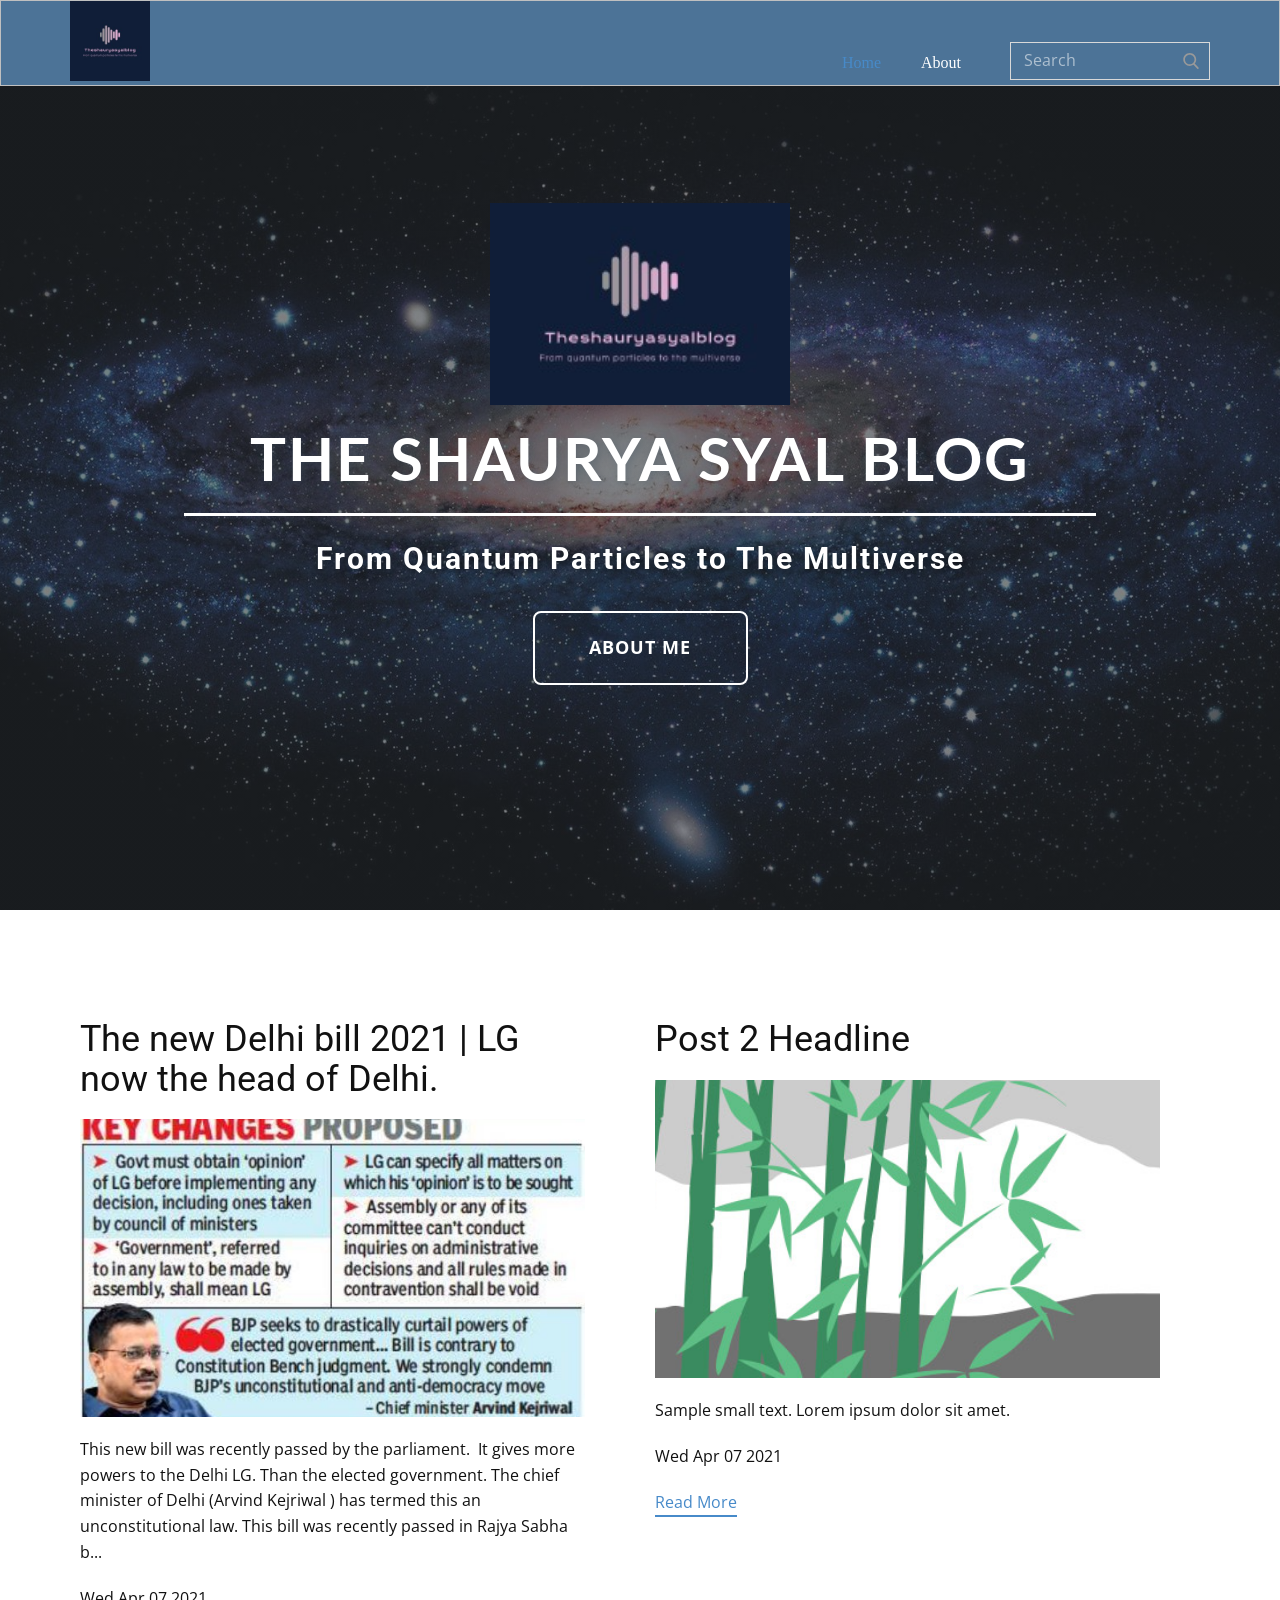
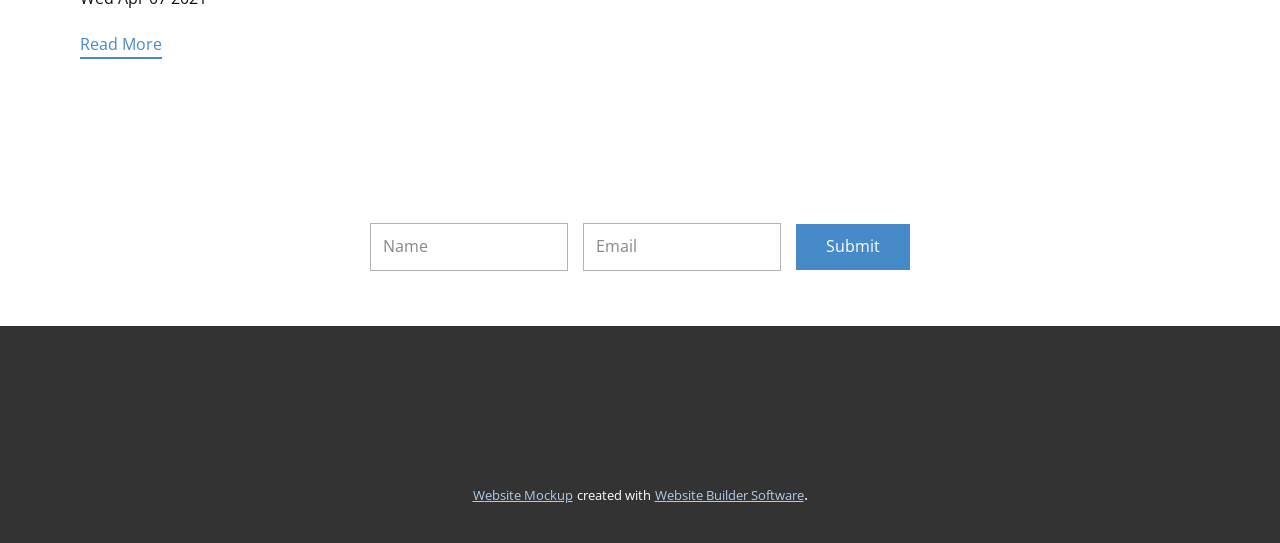
==== index.html @ 0d34ad06 "website" ====
<!DOCTYPE html>
<html style="font-size: 16px;">
  <head>
    <meta name="viewport" content="width=device-width, initial-scale=1.0">
    <meta charset="utf-8">
    <meta name="keywords" content="theshauryasyalblog​">
    <meta name="description" content="">
    <meta name="page_type" content="np-template-header-footer-from-plugin">
    <title>Home</title>
    <link rel="stylesheet" href="nicepage.css" media="screen">
<link rel="stylesheet" href="Home.css" media="screen">
    <script class="u-script" type="text/javascript" src="jquery.js" defer=""></script>
    <script class="u-script" type="text/javascript" src="nicepage.js" defer=""></script>
    <meta name="generator" content="Nicepage 3.11.0, nicepage.com">
    <link id="u-theme-google-font" rel="stylesheet" href="https://fonts.googleapis.com/css?family=Roboto:100,100i,300,300i,400,400i,500,500i,700,700i,900,900i|Open+Sans:300,300i,400,400i,600,600i,700,700i,800,800i">
    <link id="u-page-google-font" rel="stylesheet" href="https://fonts.googleapis.com/css?family=Lato:100,100i,300,300i,400,400i,700,700i,900,900i|Roboto:100,100i,300,300i,400,400i,500,500i,700,700i,900,900i">
    
    
    
    
    <script type="application/ld+json">{
		"@context": "http://schema.org",
		"@type": "Organization",
		"name": "",
		"url": "index.html",
		"logo": "images/logoblog2.jpg"
}</script>
    <meta property="og:title" content="Home">
    <meta property="og:type" content="website">
    <meta name="theme-color" content="#478ac9">
    <link rel="canonical" href="index.html">
    <meta property="og:url" content="index.html">
  </head>
  <body data-home-page="Home.html" data-home-page-title="Home" class="u-body"><header class="u-align-center-xs u-border-1 u-border-grey-25 u-clearfix u-header u-palette-1-dark-1 u-header" id="sec-acac"><div class="u-clearfix u-sheet u-valign-middle u-sheet-1">
        <a href="https://nicepage.com" class="u-image u-logo u-image-1" data-image-width="198" data-image-height="198">
          <img src="images/logoblog2.jpg" class="u-logo-image u-logo-image-1" data-image-width="80">
        </a>
        <form action="#" class="u-border-1 u-border-grey-15 u-search u-search-right u-search-1">
          <button class="u-search-button" type="submit">
            <span class="u-search-icon u-spacing-10 u-text-grey-40">
              <svg class="u-svg-link" preserveAspectRatio="xMidYMin slice" viewBox="0 0 56.966 56.966" style=""><use xmlns:xlink="http://www.w3.org/1999/xlink" xlink:href="#svg-b04b"></use></svg>
              <svg xmlns="http://www.w3.org/2000/svg" xmlns:xlink="http://www.w3.org/1999/xlink" version="1.1" id="svg-b04b" x="0px" y="0px" viewBox="0 0 56.966 56.966" style="enable-background:new 0 0 56.966 56.966;" xml:space="preserve" class="u-svg-content"><path d="M55.146,51.887L41.588,37.786c3.486-4.144,5.396-9.358,5.396-14.786c0-12.682-10.318-23-23-23s-23,10.318-23,23  s10.318,23,23,23c4.761,0,9.298-1.436,13.177-4.162l13.661,14.208c0.571,0.593,1.339,0.92,2.162,0.92  c0.779,0,1.518-0.297,2.079-0.837C56.255,54.982,56.293,53.08,55.146,51.887z M23.984,6c9.374,0,17,7.626,17,17s-7.626,17-17,17  s-17-7.626-17-17S14.61,6,23.984,6z"></path><g></g><g></g><g></g><g></g><g></g><g></g><g></g><g></g><g></g><g></g><g></g><g></g><g></g><g></g><g></g></svg>
            </span>
          </button>
          <input class="u-search-input" type="search" name="search" value="" placeholder="Search">
        </form>
        <nav class="u-align-left u-menu u-menu-dropdown u-nav-spacing-25 u-offcanvas u-menu-1">
          <div class="menu-collapse">
            <a class="u-button-style u-nav-link" href="#" style="padding: 4px 0px; font-size: calc(1em + 8px);">
              <svg class="u-svg-link" preserveAspectRatio="xMidYMin slice" viewBox="0 0 302 302" style=""><use xmlns:xlink="http://www.w3.org/1999/xlink" xlink:href="#svg-7b92"></use></svg>
              <svg xmlns="http://www.w3.org/2000/svg" xmlns:xlink="http://www.w3.org/1999/xlink" version="1.1" id="svg-7b92" x="0px" y="0px" viewBox="0 0 302 302" style="enable-background:new 0 0 302 302;" xml:space="preserve" class="u-svg-content"><g><rect y="36" width="302" height="30"></rect><rect y="236" width="302" height="30"></rect><rect y="136" width="302" height="30"></rect>
</g><g></g><g></g><g></g><g></g><g></g><g></g><g></g><g></g><g></g><g></g><g></g><g></g><g></g><g></g><g></g></svg>
            </a>
          </div>
          <div class="u-custom-menu u-nav-container">
            <ul class="u-nav u-unstyled u-nav-1"><li class="u-nav-item"><a class="u-button-style u-nav-link u-text-active-palette-1-base u-text-hover-palette-2-base" href="Home.html" style="padding: 10px 20px;">Home</a>
</li><li class="u-nav-item"><a class="u-button-style u-nav-link u-text-active-palette-1-base u-text-hover-palette-2-base" href="About.html" style="padding: 10px 20px;">About</a>
</li></ul>
          </div>
          <div class="u-custom-menu u-nav-container-collapse">
            <div class="u-align-center u-black u-container-style u-inner-container-layout u-opacity u-opacity-95 u-sidenav">
              <div class="u-sidenav-overflow">
                <div class="u-menu-close"></div>
                <ul class="u-align-center u-nav u-popupmenu-items u-unstyled u-nav-2"><li class="u-nav-item"><a class="u-button-style u-nav-link" href="Home.html" style="padding: 10px 20px;">Home</a>
</li><li class="u-nav-item"><a class="u-button-style u-nav-link" href="About.html" style="padding: 10px 20px;">About</a>
</li></ul>
              </div>
            </div>
            <div class="u-black u-menu-overlay u-opacity u-opacity-70"></div>
          </div>
        </nav>
      </div></header>
    <section class="u-align-center u-clearfix u-image u-shading u-section-1" id="carousel_84aa" data-image-width="1680" data-image-height="1050">
      <div class="u-clearfix u-sheet u-sheet-1">
        <img src="images/logoblog2.jpg" alt="" class="u-image u-image-default u-image-1" data-image-width="198" data-image-height="198">
        <h1 class="u-custom-font u-font-lato u-text u-text-body-alt-color u-text-1">the shaurya syal blog </h1>
        <div class="u-border-3 u-border-white u-line u-line-horizontal u-line-1"></div>
        <h3 class="u-text u-text-body-alt-color u-text-2">From Quantum Particles to T<span style="font-weight: 700;"></span>he Multiverse
        </h3>
        <a href="About.html" data-page-id="1099019994" class="u-active-white u-align-center u-border-2 u-border-active-white u-border-hover-white u-border-white u-btn u-btn-round u-button-style u-hover-white u-none u-radius-8 u-btn-1" target="_blank">about me</a>
      </div>
    </section>
    <section class="u-clearfix u-section-2" id="sec-6446">
      <div class="u-clearfix u-sheet u-valign-middle u-sheet-1"><!--blog--><!--blog_options_json--><!--{"type":"Recent","source":"","tags":"","count":""}--><!--/blog_options_json-->
        <div class="u-blog u-blog-1">
          <div class="u-repeater u-repeater-1"><!--blog_post-->
            <div class="u-blog-post u-container-style u-repeater-item">
              <div class="u-container-layout u-similar-container u-container-layout-1"><!--blog_post_header-->
                <h2 class="u-blog-control u-text">
                  <a class="u-post-header-link" href="blog/the-new-delhi-bill-2021-lg-now-the-head-of-delhi.html"><!--blog_post_header_content-->The new Delhi bill 2021 | LG now the head of Delhi.<!--/blog_post_header_content--></a>
                </h2><!--/blog_post_header-->
                <a class="u-post-header-link" href="blog/the-new-delhi-bill-2021-lg-now-the-head-of-delhi.html"><!--blog_post_image-->
                  <img alt="" class="u-blog-control u-expanded-width u-image u-image-default u-image-1" src="images/mv2.jpg"><!--/blog_post_image-->
                </a><!--blog_post_content-->
                <div class="u-blog-control u-post-content u-text u-text-2"><!--blog_post_content_content-->This new bill was recently passed by the parliament. &nbsp;It gives more powers to the Delhi LG. Than the elected government. The chief minister of Delhi (Arvind Kejriwal ) has termed this an unconstitutional law. This bill was recently passed in Rajya Sabha b...<!--/blog_post_content_content--></div><!--/blog_post_content--><!--blog_post_metadata-->
                <div class="u-blog-control u-metadata u-metadata-1"><!--blog_post_metadata_date-->
                  <span class="u-meta-date u-meta-icon"><!--blog_post_metadata_date_content-->Wed Apr 07 2021<!--/blog_post_metadata_date_content--></span><!--/blog_post_metadata_date-->
                </div><!--/blog_post_metadata--><!--blog_post_readmore-->
                <a href="blog/the-new-delhi-bill-2021-lg-now-the-head-of-delhi.html" class="u-active-none u-blog-control u-border-2 u-border-palette-1-base u-btn u-btn-rectangle u-button-style u-hover-none u-none u-btn-1"><!--blog_post_readmore_content-->Read More<!--/blog_post_readmore_content--></a><!--/blog_post_readmore-->
              </div>
            </div><!--/blog_post--><!--blog_post-->
            <div class="u-blog-post u-container-style u-repeater-item">
              <div class="u-container-layout u-similar-container u-container-layout-2"><!--blog_post_header-->
                <h2 class="u-blog-control u-text">
                  <a class="u-post-header-link" href="blog/post-1.html"><!--blog_post_header_content-->Post 2 Headline<!--/blog_post_header_content--></a>
                </h2><!--/blog_post_header-->
                <a class="u-post-header-link" href="blog/post-1.html"><!--blog_post_image-->
                  <img alt="" class="u-blog-control u-expanded-width u-image u-image-default u-image-2" src="images/3.jpeg"><!--/blog_post_image-->
                </a><!--blog_post_content-->
                <div class="u-blog-control u-post-content u-text u-text-4"><!--blog_post_content_content-->Sample small text. Lorem ipsum dolor sit amet.<!--/blog_post_content_content--></div><!--/blog_post_content--><!--blog_post_metadata-->
                <div class="u-blog-control u-metadata u-metadata-2"><!--blog_post_metadata_date-->
                  <span class="u-meta-date u-meta-icon"><!--blog_post_metadata_date_content-->Wed Apr 07 2021<!--/blog_post_metadata_date_content--></span><!--/blog_post_metadata_date-->
                </div><!--/blog_post_metadata--><!--blog_post_readmore-->
                <a href="blog/post-1.html" class="u-active-none u-blog-control u-border-2 u-border-palette-1-base u-btn u-btn-rectangle u-button-style u-hover-none u-none u-btn-2"><!--blog_post_readmore_content-->Read More<!--/blog_post_readmore_content--></a><!--/blog_post_readmore-->
              </div>
            </div><!--/blog_post-->
          </div>
        </div><!--/blog-->
      </div>
    </section>
    <section class="u-align-center u-clearfix u-section-3" id="sec-30c5">
      <div class="u-clearfix u-sheet u-valign-middle u-sheet-1">
        <div class="u-form u-form-1">
          <form action="#" method="POST" class="u-clearfix u-form-horizontal u-form-spacing-15 u-inner-form" style="padding: 15px" source="custom">
            <div class="u-form-group u-form-name u-form-group-1">
              <label for="name-558c" class="u-form-control-hidden u-label">Name</label>
              <input type="text" placeholder="Name" id="name-558c" name="name" class="u-border-1 u-border-grey-30 u-input u-input-rectangle" required="">
            </div>
            <div class="u-form-email u-form-group u-form-group-2">
              <label for="email-558c" class="u-form-control-hidden u-label">Email</label>
              <input type="email" placeholder="Email" id="email-558c" name="email" class="u-border-1 u-border-grey-30 u-input u-input-rectangle" required="">
            </div>
            <div class="u-form-group u-form-submit u-form-group-3">
              <a href="#" class="u-btn u-btn-submit u-button-style">Submit</a>
              <input type="submit" value="submit" class="u-form-control-hidden">
            </div>
            <div class="u-form-send-message u-form-send-success">Thank you! Your message has been sent.</div>
            <div class="u-form-send-error u-form-send-message">Unable to send your message. Please fix errors then try again.</div>
            <input type="hidden" value="" name="recaptchaResponse">
          </form>
        </div>
      </div>
    </section>
    
    
    <footer class="u-align-left u-clearfix u-footer u-grey-80 u-footer" id="sec-2881"><div class="u-clearfix u-sheet u-sheet-1"></div></footer>
    <section class="u-backlink u-clearfix u-grey-80">
      <a class="u-link" href="https://nicepage.com/website-mockup" target="_blank">
        <span>Website Mockup</span>
      </a>
      <p class="u-text">
        <span>created with</span>
      </p>
      <a class="u-link" href="https://nicepage.com/" target="_blank">
        <span>Website Builder Software</span>
      </a>. 
    </section>
  </body>
</html>
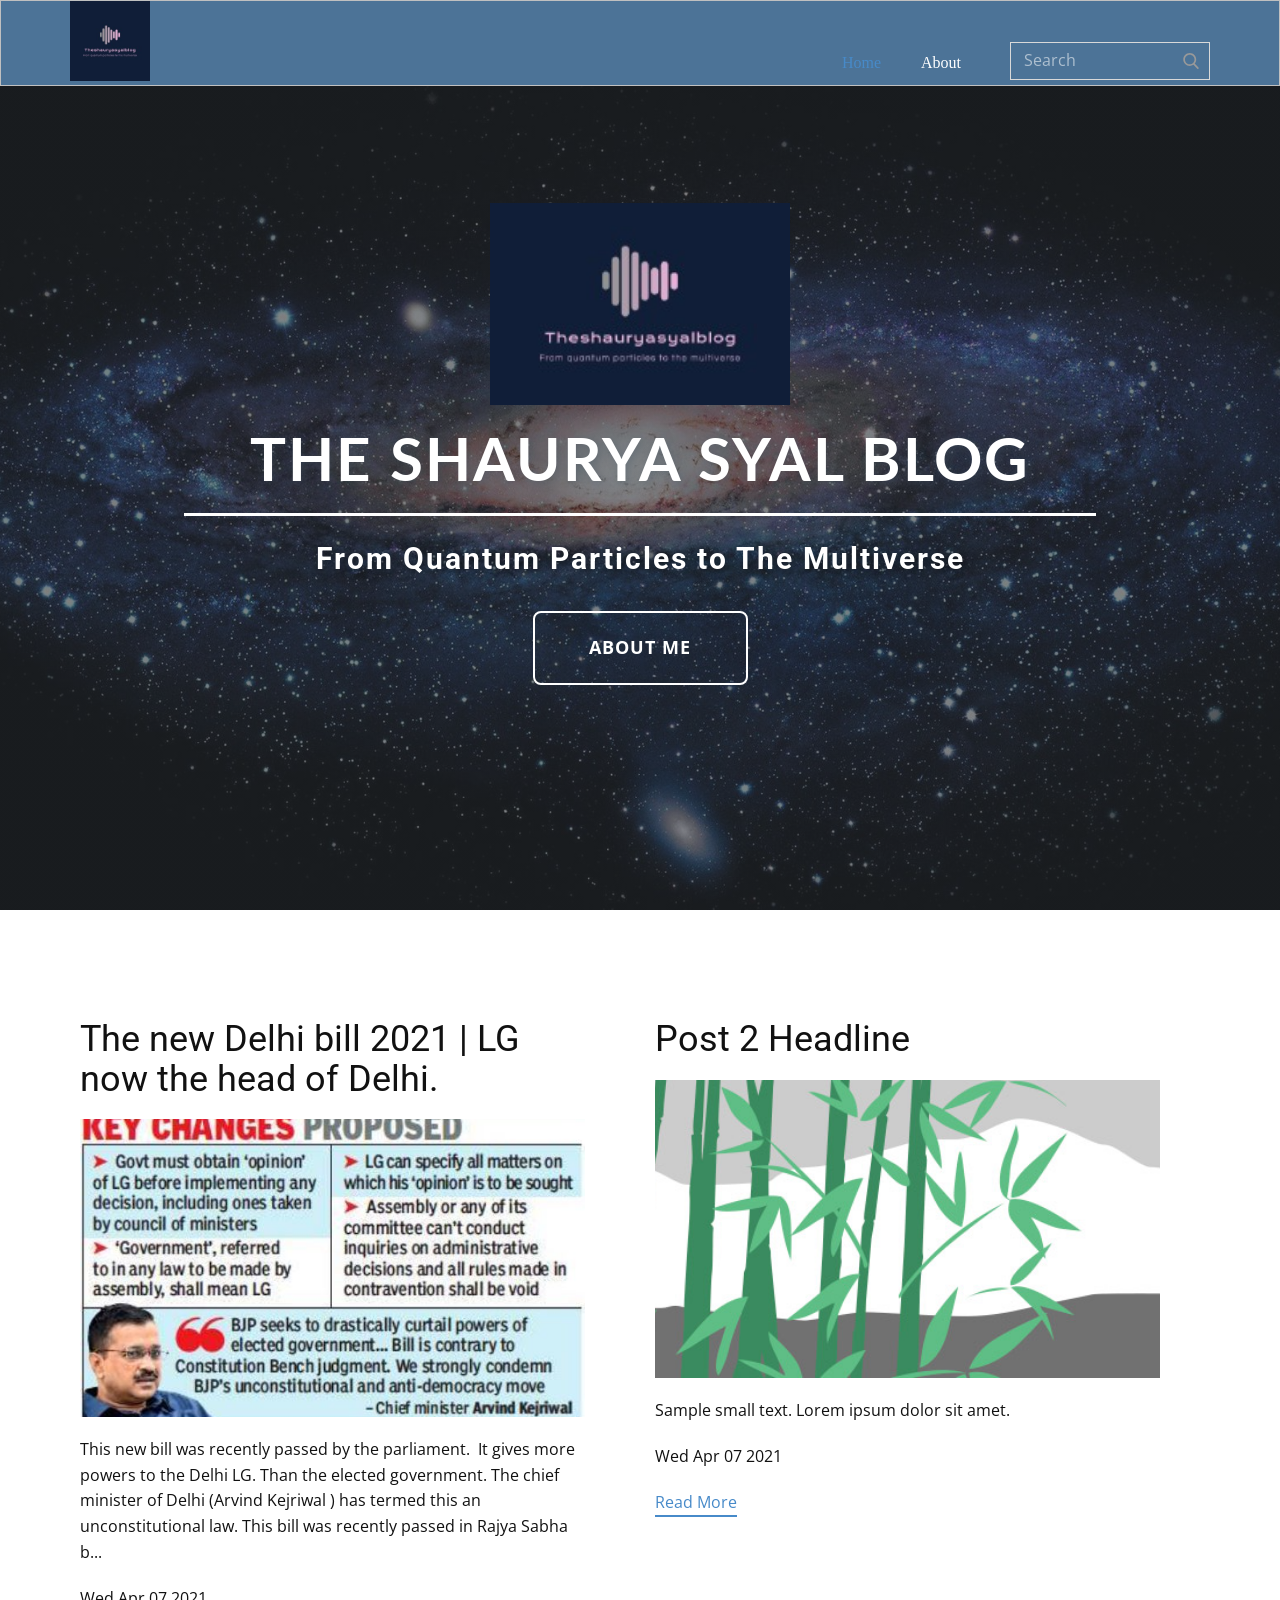
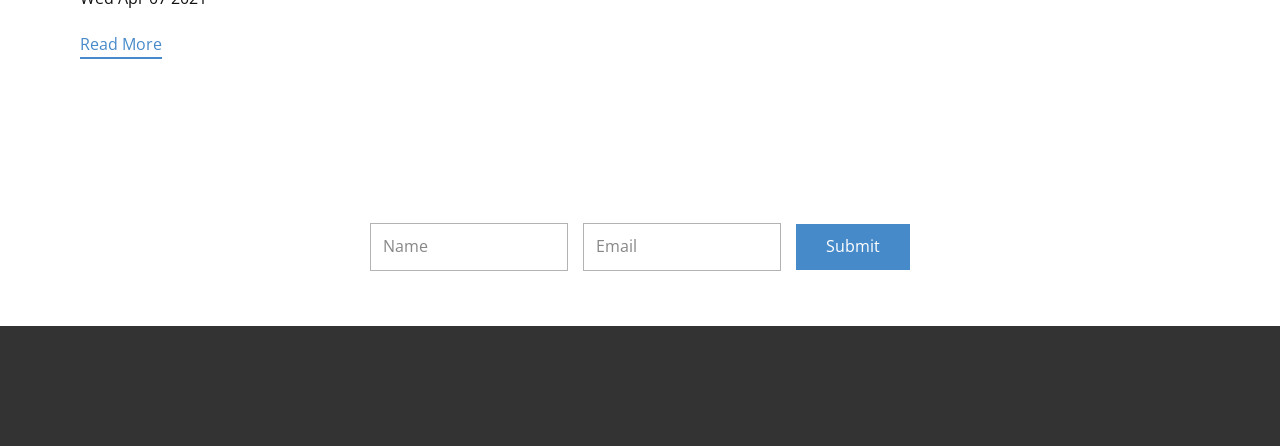
==== commit 22172e25: "Update index.html" ====
--- a/index.html
+++ b/index.html
@@ -144,16 +144,6 @@
     
     
     <footer class="u-align-left u-clearfix u-footer u-grey-80 u-footer" id="sec-2881"><div class="u-clearfix u-sheet u-sheet-1"></div></footer>
-    <section class="u-backlink u-clearfix u-grey-80">
-      <a class="u-link" href="https://nicepage.com/website-mockup" target="_blank">
-        <span>Website Mockup</span>
-      </a>
-      <p class="u-text">
-        <span>created with</span>
-      </p>
-      <a class="u-link" href="https://nicepage.com/" target="_blank">
-        <span>Website Builder Software</span>
-      </a>. 
-    </section>
+   
   </body>
-</html>+</html>
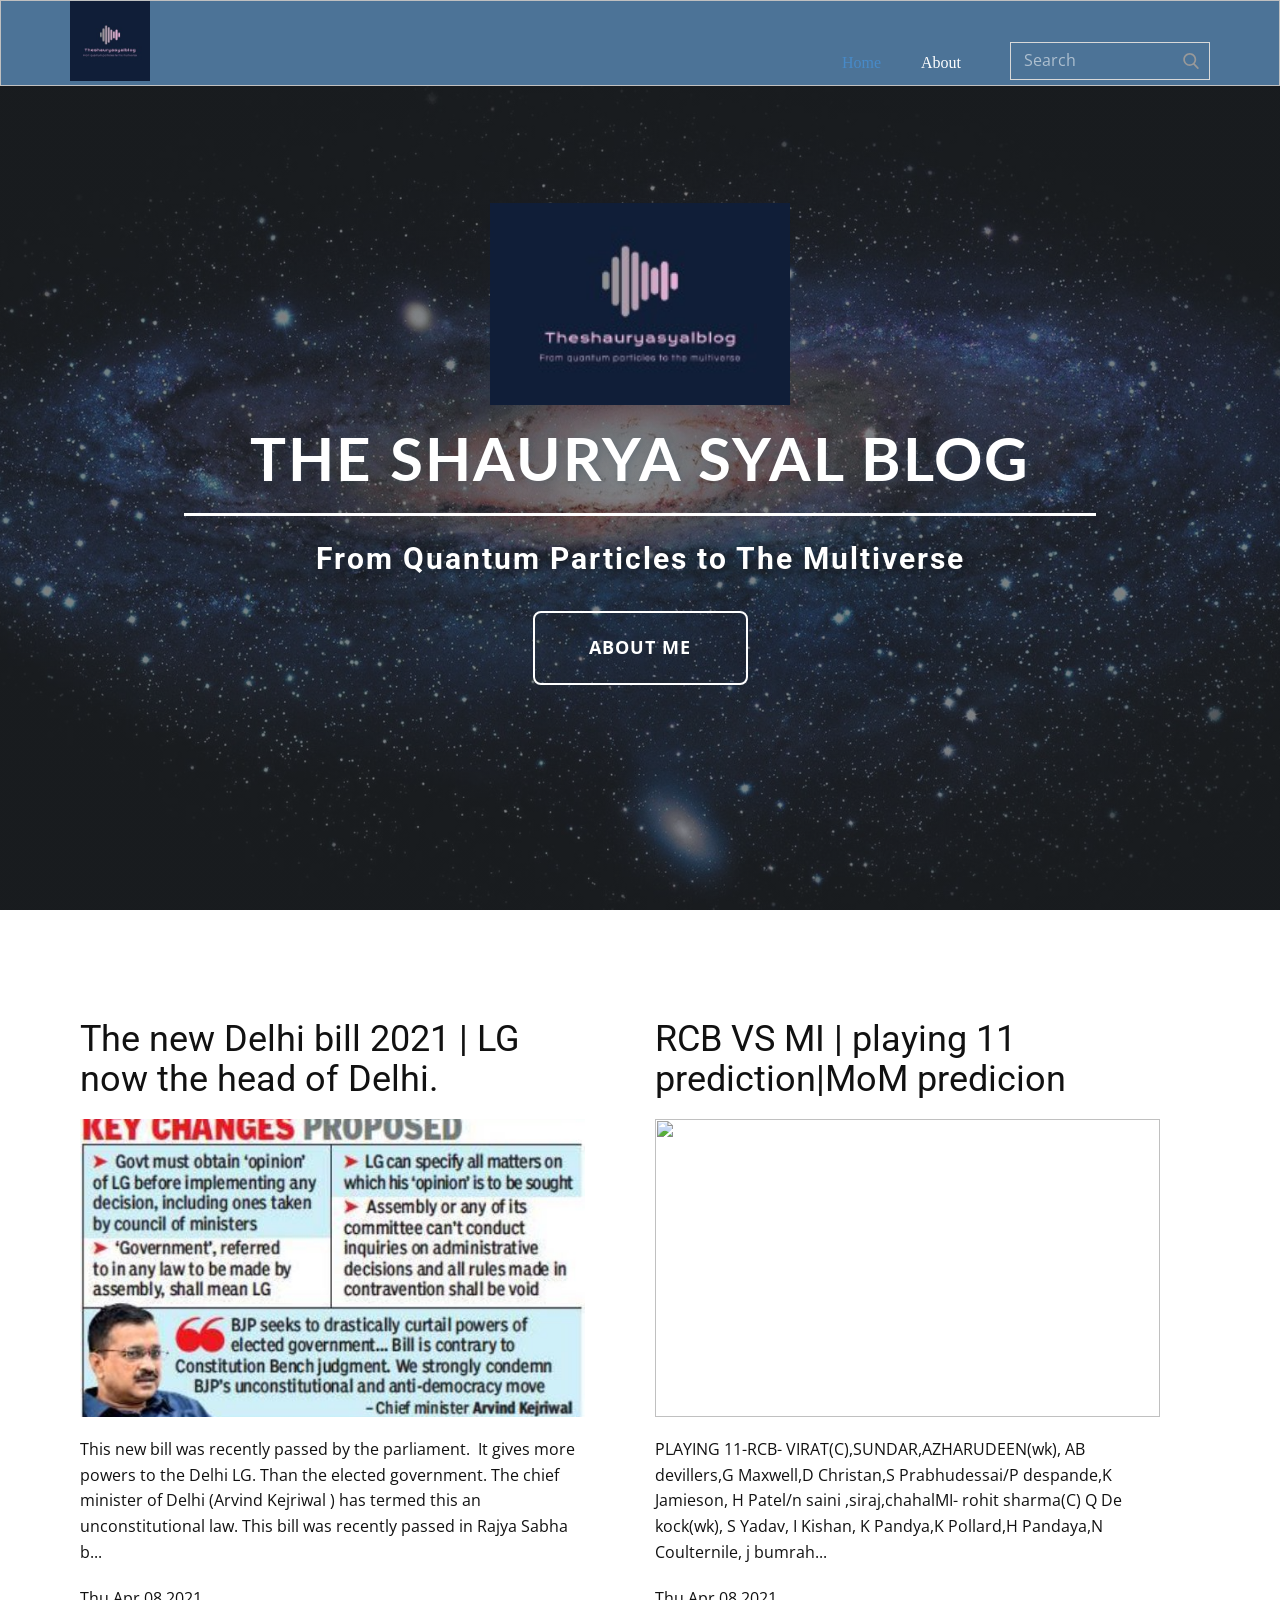
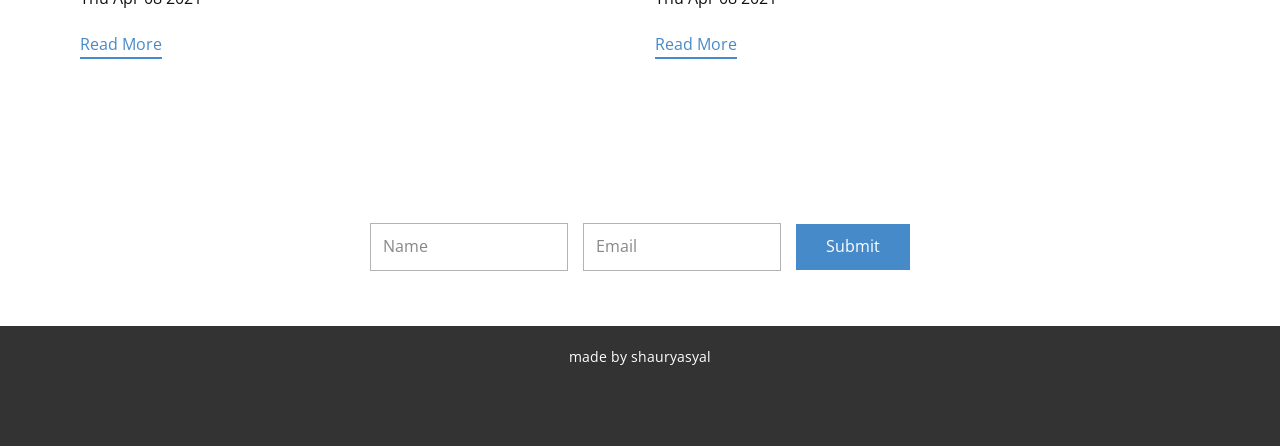
==== commit 2dff76e8: "Update index.html" ====
--- a/index.html
+++ b/index.html
@@ -3,7 +3,7 @@
   <head>
     <meta name="viewport" content="width=device-width, initial-scale=1.0">
     <meta charset="utf-8">
-    <meta name="keywords" content="theshauryasyalblog​">
+    <meta name="keywords" content="theshauryasyalblogâ€‹">
     <meta name="description" content="">
     <meta name="page_type" content="np-template-header-footer-from-plugin">
     <title>Home</title>
@@ -94,7 +94,7 @@
                 </a><!--blog_post_content-->
                 <div class="u-blog-control u-post-content u-text u-text-2"><!--blog_post_content_content-->This new bill was recently passed by the parliament. &nbsp;It gives more powers to the Delhi LG. Than the elected government. The chief minister of Delhi (Arvind Kejriwal ) has termed this an unconstitutional law. This bill was recently passed in Rajya Sabha b...<!--/blog_post_content_content--></div><!--/blog_post_content--><!--blog_post_metadata-->
                 <div class="u-blog-control u-metadata u-metadata-1"><!--blog_post_metadata_date-->
-                  <span class="u-meta-date u-meta-icon"><!--blog_post_metadata_date_content-->Wed Apr 07 2021<!--/blog_post_metadata_date_content--></span><!--/blog_post_metadata_date-->
+                  <span class="u-meta-date u-meta-icon"><!--blog_post_metadata_date_content-->Thu Apr 08 2021<!--/blog_post_metadata_date_content--></span><!--/blog_post_metadata_date-->
                 </div><!--/blog_post_metadata--><!--blog_post_readmore-->
                 <a href="blog/the-new-delhi-bill-2021-lg-now-the-head-of-delhi.html" class="u-active-none u-blog-control u-border-2 u-border-palette-1-base u-btn u-btn-rectangle u-button-style u-hover-none u-none u-btn-1"><!--blog_post_readmore_content-->Read More<!--/blog_post_readmore_content--></a><!--/blog_post_readmore-->
               </div>
@@ -102,16 +102,16 @@
             <div class="u-blog-post u-container-style u-repeater-item">
               <div class="u-container-layout u-similar-container u-container-layout-2"><!--blog_post_header-->
                 <h2 class="u-blog-control u-text">
-                  <a class="u-post-header-link" href="blog/post-1.html"><!--blog_post_header_content-->Post 2 Headline<!--/blog_post_header_content--></a>
+                  <a class="u-post-header-link" href="blog/rcb-vs-mi-playing-11-predictionmom-predicion.html"><!--blog_post_header_content-->RCB VS MI | playing 11 prediction|MoM predicion<!--/blog_post_header_content--></a>
                 </h2><!--/blog_post_header-->
-                <a class="u-post-header-link" href="blog/post-1.html"><!--blog_post_image-->
-                  <img alt="" class="u-blog-control u-expanded-width u-image u-image-default u-image-2" src="images/3.jpeg"><!--/blog_post_image-->
+                <a class="u-post-header-link" href="blog/rcb-vs-mi-playing-11-predictionmom-predicion.html"><!--blog_post_image-->
+                  <img alt="" class="u-blog-control u-expanded-width u-image u-image-default u-image-2" src="images/rohit-kohli.jpg"><!--/blog_post_image-->
                 </a><!--blog_post_content-->
-                <div class="u-blog-control u-post-content u-text u-text-4"><!--blog_post_content_content-->Sample small text. Lorem ipsum dolor sit amet.<!--/blog_post_content_content--></div><!--/blog_post_content--><!--blog_post_metadata-->
+                <div class="u-blog-control u-post-content u-text u-text-4"><!--blog_post_content_content-->PLAYING 11-RCB- VIRAT(C),SUNDAR,AZHARUDEEN(wk), AB devillers,G Maxwell,D Christan,S Prabhudessai/P despande,K Jamieson, H Patel/n saini ,siraj,chahalMI- rohit sharma(C) Q De kock(wk), S Yadav, I Kishan, K Pandya,K Pollard,H Pandaya,N Coulternile, j bumrah...<!--/blog_post_content_content--></div><!--/blog_post_content--><!--blog_post_metadata-->
                 <div class="u-blog-control u-metadata u-metadata-2"><!--blog_post_metadata_date-->
-                  <span class="u-meta-date u-meta-icon"><!--blog_post_metadata_date_content-->Wed Apr 07 2021<!--/blog_post_metadata_date_content--></span><!--/blog_post_metadata_date-->
+                  <span class="u-meta-date u-meta-icon"><!--blog_post_metadata_date_content-->Thu Apr 08 2021<!--/blog_post_metadata_date_content--></span><!--/blog_post_metadata_date-->
                 </div><!--/blog_post_metadata--><!--blog_post_readmore-->
-                <a href="blog/post-1.html" class="u-active-none u-blog-control u-border-2 u-border-palette-1-base u-btn u-btn-rectangle u-button-style u-hover-none u-none u-btn-2"><!--blog_post_readmore_content-->Read More<!--/blog_post_readmore_content--></a><!--/blog_post_readmore-->
+                <a href="blog/rcb-vs-mi-playing-11-predictionmom-predicion.html" class="u-active-none u-blog-control u-border-2 u-border-palette-1-base u-btn u-btn-rectangle u-button-style u-hover-none u-none u-btn-2"><!--blog_post_readmore_content-->Read More<!--/blog_post_readmore_content--></a><!--/blog_post_readmore-->
               </div>
             </div><!--/blog_post-->
           </div>
@@ -143,7 +143,11 @@
     </section>
     
     
-    <footer class="u-align-left u-clearfix u-footer u-grey-80 u-footer" id="sec-2881"><div class="u-clearfix u-sheet u-sheet-1"></div></footer>
-   
+    <footer class="u-align-center u-clearfix u-footer u-grey-80 u-footer" id="sec-2881"><div class="u-clearfix u-sheet u-sheet-1">
+        <p class="u-small-text u-text u-text-variant u-text-1">made by shauryasyal<br>
+          <br>
+        </p>
+      </div></footer>
+    
   </body>
 </html>
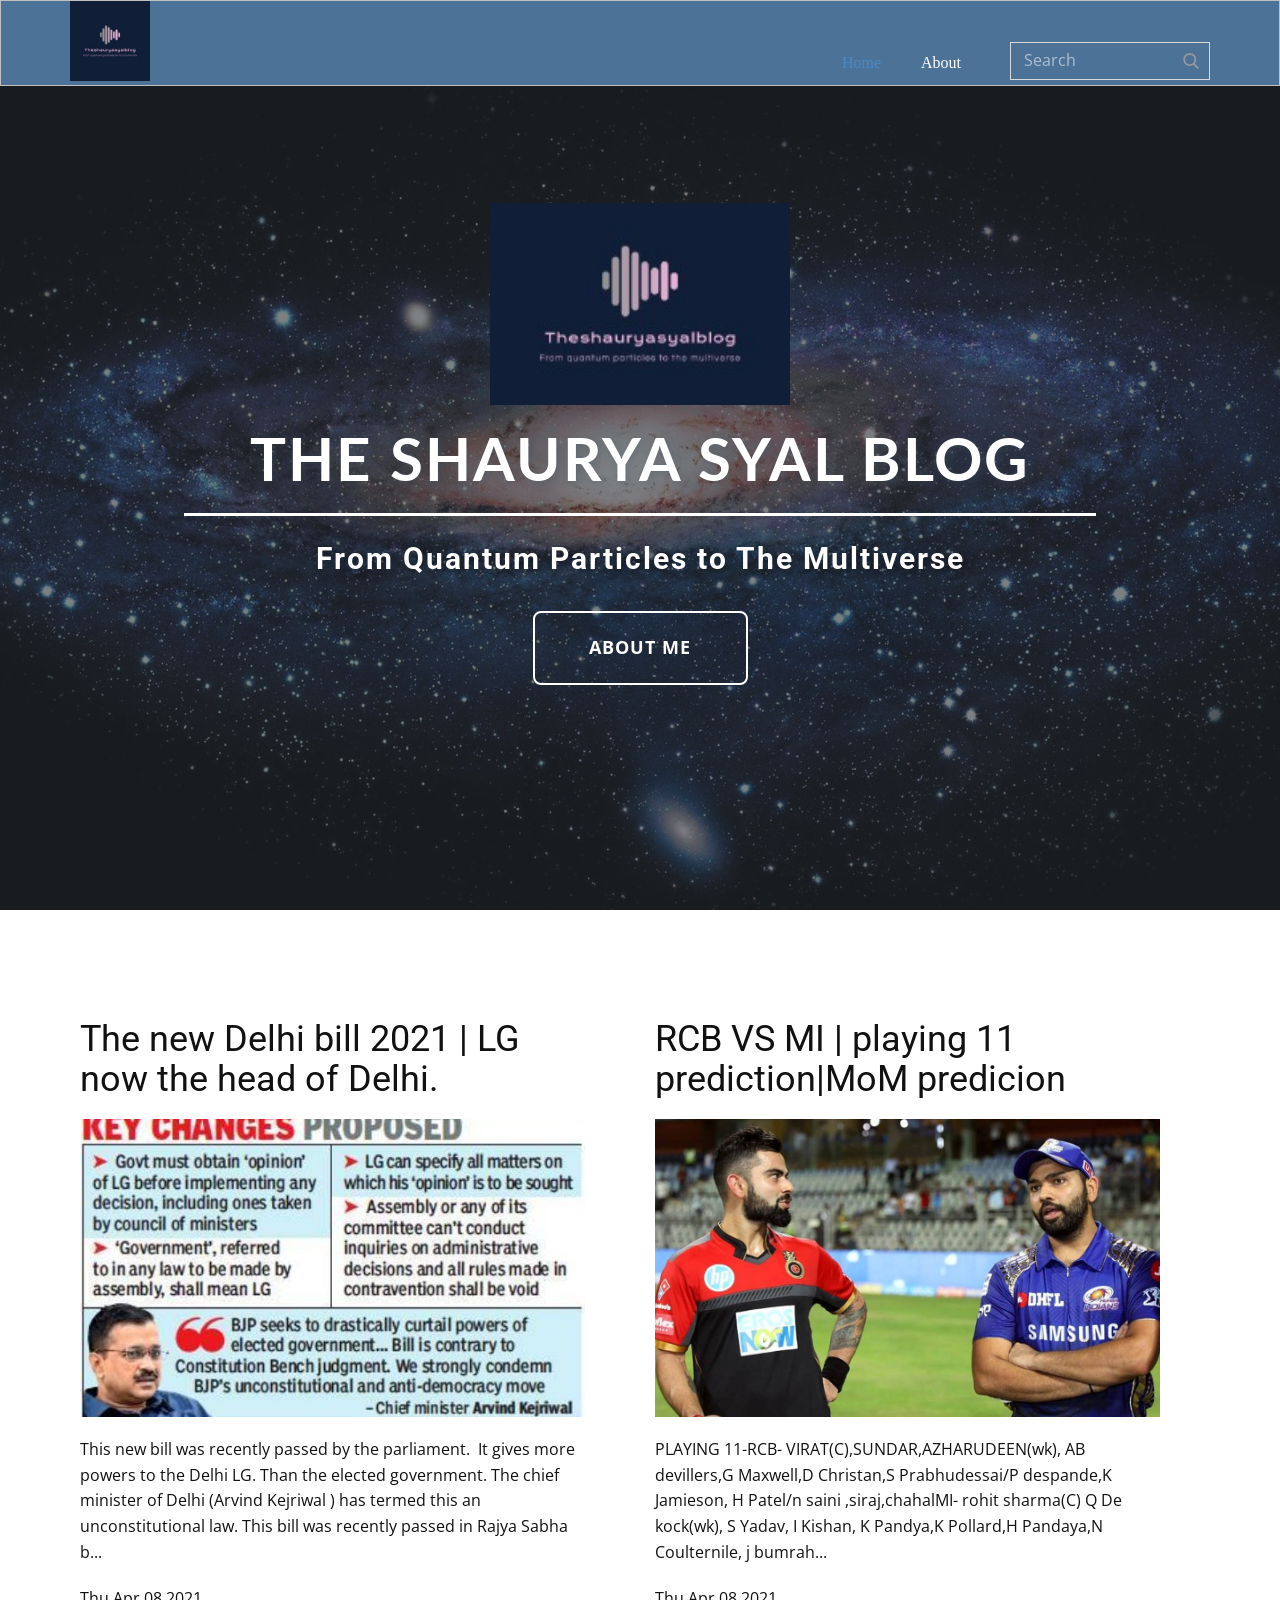
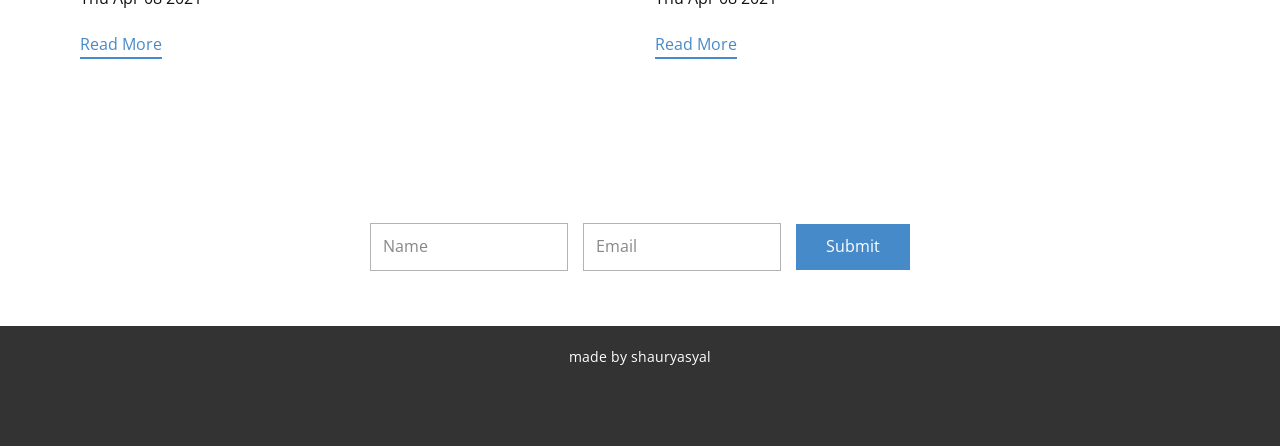
==== commit 8de38b2f: "google a" ====
--- a/index.html
+++ b/index.html
@@ -1,6 +1,15 @@
 <!DOCTYPE html>
 <html style="font-size: 16px;">
   <head>
+	  <!-- Global site tag (gtag.js) - Google Analytics -->
+<script async src="https://www.googletagmanager.com/gtag/js?id=G-2L0SKSZXVT"></script>
+<script>
+  window.dataLayer = window.dataLayer || [];
+  function gtag(){dataLayer.push(arguments);}
+  gtag('js', new Date());
+
+  gtag('config', 'G-2L0SKSZXVT');
+</script>
     <meta name="viewport" content="width=device-width, initial-scale=1.0">
     <meta charset="utf-8">
     <meta name="keywords" content="theshauryasyalblogâ€‹">
